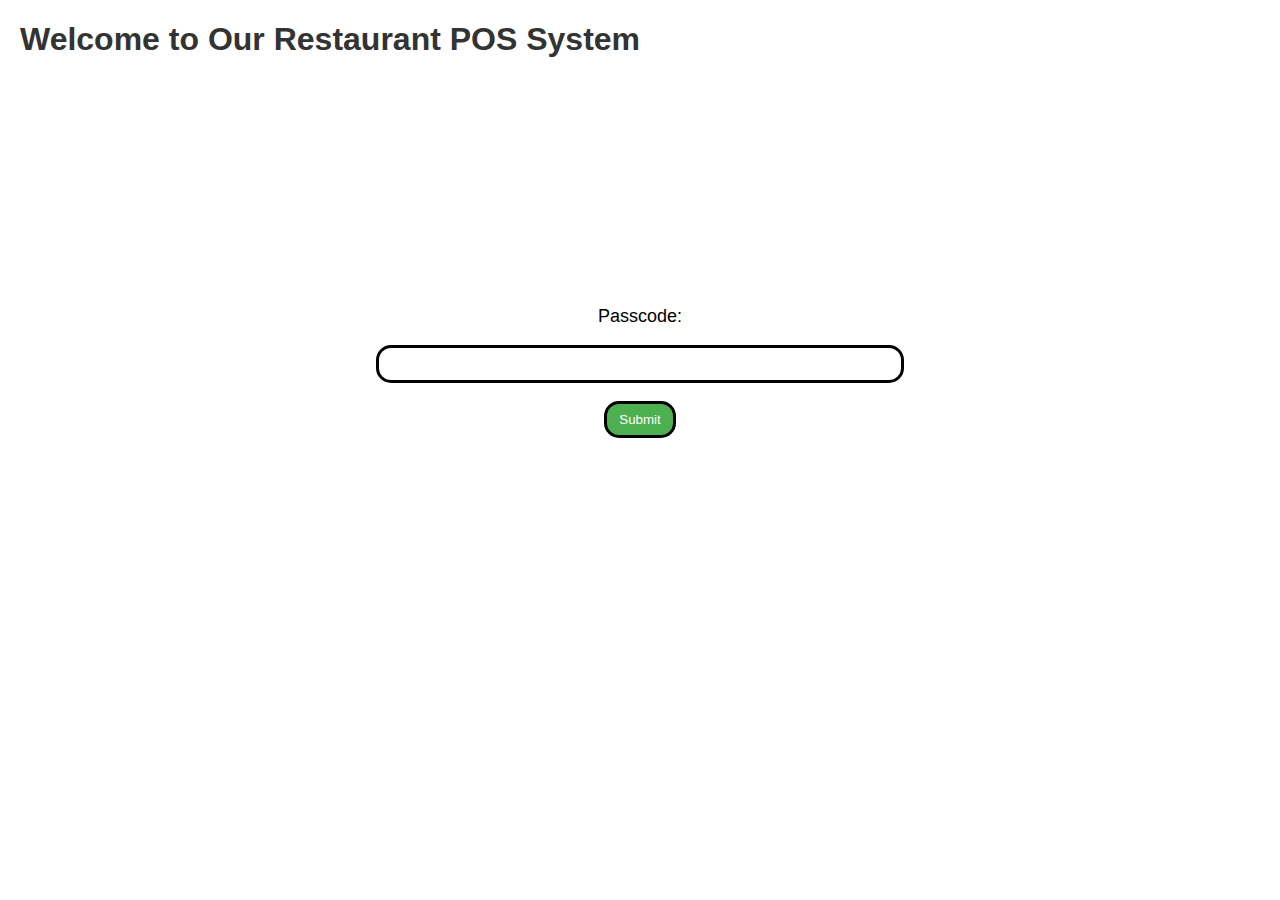
==== index.html @ 65446ab4 "Add files via upload" ====
<!DOCTYPE html>
<html lang="en">
<head>
  <meta charset="UTF-8">
  <meta name="viewport" content="width=device-width, initial-scale=1.0">
  <title>Restaurant POS System</title>
  <link rel="stylesheet" href="styles.css">
</head>
<body>

  <h1>Welcome to Our Restaurant POS System</h1>

  <form id="passcodeForm">
    <p for="passcode">Passcode:</p>
    <input class="inputpasscode" type="password" id="passcode" name="passcode" required>
    <br>
    <br>
    <button type="button" class="button-k" onclick="checkPasscode()">Submit</button>
  </form>

  <script>
    function checkPasscode() {
    var correctPasscode = "2580";
    var userPasscode = document.getElementById("passcode").value;
    if (userPasscode === correctPasscode) {
      window.location.href = "sections.html";
    } else {
      alert("Incorrect passcode. Please try again.");
      document.getElementById("passcodeForm").reset();
    }
  }

  </script>
</body>
</html>
---- styles.css ----
body {
    font-family: 'Arial', sans-serif;
    margin: 20px;
}

h1 {
    color: #333;
}

a{
    text-decoration: none;
}

#passcodeForm{
    display: block;
    justify-content: center;
    align-items: center;
    text-align: center;
    margin: 20%;
}

#passcodeForm p{
    font-size: large;
    
}

#discount-input{
    border: 3px solid black;
    border-radius: 15px;
    border-radius: 15px;
    width:500px;
    height: 30px;
    margin-bottom: 20px;
}

.inputpasscode{
    padding-left: 20px;
    border: 3px solid black;
    border-radius: 15px;
    width:500px;
    height: 30px;
}

.alfa{
    display: grid;
    grid-template-columns: repeat(2,1fr);
    justify-items: center;
}

section {
    margin-bottom: 50px;
}

#summaryorder{
    padding-top: 20px;
}

#menu{
    list-style: none;
    padding: 0;
    display: grid;
    grid-template-columns: repeat(6, 1fr);
    gap: 0px;
    left: auto;
}

#menu li {
    list-style: none;
    margin: 10px;
}

.ordermenu {
    background-color: #4CAF50;
    width: 8rem;
    height: 4rem;
    color: white;
    padding: 8px 12px;
    border: 3px solid black;
    border-radius: 15px;
    cursor: pointer;
}

a .button-a{
    margin-top: 20px;
}

.button-a{
    margin-top: 40px;
    display: flex;
    justify-content: center;
    align-items: center;
}

.sectionsbuttons{
    font-size: large;
    margin-top: 40px;
    background-color: #4CAF50;
    align-items: center;
    justify-content: center;
    width: 25rem;
    height: 4rem;
    color: white;
    border: 3px solid black;
    border-radius: 15px;
    cursor: pointer;
}

.button-k {
    background-color: #4CAF50;
    color: white;
    padding: 8px 12px;
    border: 3px solid black;
    border-radius: 15px;
    cursor: pointer;
}


button:hover {
    background-color: blue;
}

#order-summary li {
    list-style: none;
    margin-bottom: 5px;
}

#order-summary button {
    border: none;
    border-radius: none;
    background-color: white;
    color: red;
}

#order-summary button:hover {
    color: blue;
}

p.discounted-total {
    color: #31708f;
    font-weight: bold;
}

.tables{
    margin: 200px 200px 0px 200px;
    display: grid;
    grid-template-columns: repeat(5,1fr);
    justify-content: center;
    grid-gap: 2rem;
}




@media only screen and (max-width: 768px) {
    html{
        font-size: 50%;
    }

    section{
        font-size: 15px;
    }

    #passcodeForm{
        margin-top: 50%;
    }

    #passcodeForm p{
        font-size: large;
        
    }
    
    .inputpasscode{
        border: 3px solid black;
        border-radius: 15px;
        width:150px;
        height: 30px;
    }

    .tables{
        margin: 200px 0 0 0;
        display: grid;
        grid-template-columns: repeat(3,1fr);
        justify-content: center;
        grid-gap: 2rem;
    }

    .ordermenu {
        background-color: #4CAF50;
        width: 10rem;
        height: 8rem;
        color: white;
        padding: 8px 12px;
        border: 3px solid black;
        border-radius: 15px;
        cursor: pointer;
    }

    #menu{
        list-style: none;
        padding: 0;
        display: grid;
        grid-template-columns: repeat(3, 1fr);
        grid-gap: 2px;
        left: auto;
    }

    .button-k {
        background-color: #4CAF50;
        color: white;
        padding: 8px 12px;
        border: 3px solid black;
        border-radius: 15px;
        cursor: pointer;
    }

    .button-a{
        margin-top: 0px;
        display: flex;
        justify-content: center;
        align-items: center;
    }

    .sectionsbuttons{
        font-size: large;
        margin-top: 40px;
        background-color: #4CAF50;
        align-items: center;
        justify-content: center;
        width: 25rem;
        height: 6rem;
        color: white;
        border: 3px solid black;
        border-radius: 15px;
        cursor: pointer;
    }

    .alfa{
        display: grid;
        grid-template-columns: repeat(1,1fr);
        justify-items: center;
    }

    #discount-input{
        border: 3px solid black;
        border-radius: 15px;
        border-radius: 15px;
        width:200px;
        height: 30px;
        padding-left: 20px;
        margin-bottom: 20px;
    }


}
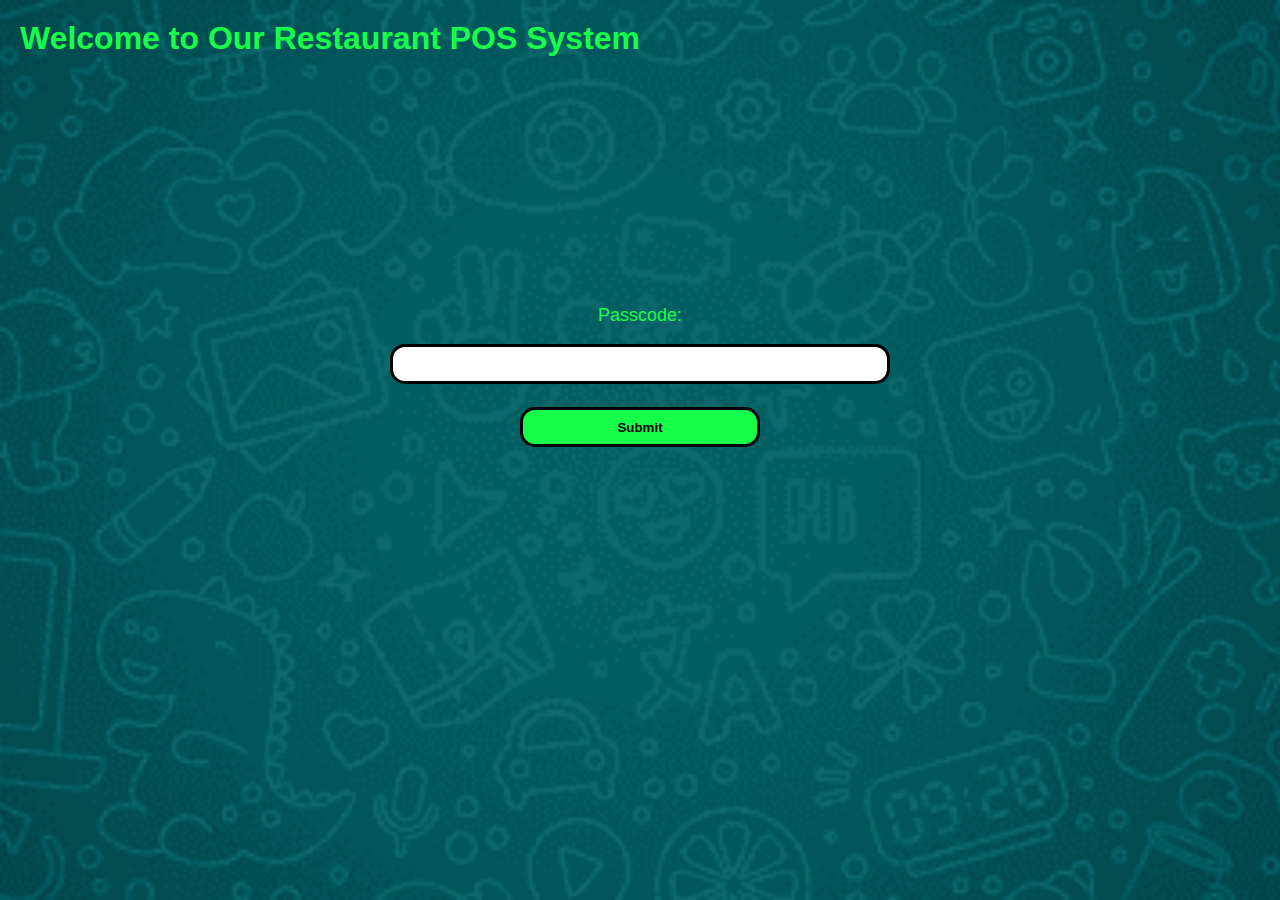
==== commit b6a72fbc: "Add files via upload" ====
--- a/index.html
+++ b/index.html
@@ -5,19 +5,6 @@
   <meta name="viewport" content="width=device-width, initial-scale=1.0">
   <title>Restaurant POS System</title>
   <link rel="stylesheet" href="styles.css">
-</head>
-<body>
-
-  <h1>Welcome to Our Restaurant POS System</h1>
-
-  <form id="passcodeForm">
-    <p for="passcode">Passcode:</p>
-    <input class="inputpasscode" type="password" id="passcode" name="passcode" required>
-    <br>
-    <br>
-    <button type="button" class="button-k" onclick="checkPasscode()">Submit</button>
-  </form>
-
   <script>
     function checkPasscode() {
     var correctPasscode = "2580";
@@ -29,7 +16,19 @@
       document.getElementById("passcodeForm").reset();
     }
   }
-
   </script>
+</head>
+<body>
+  <section>
+  <h1>Welcome to Our Restaurant POS System</h1>
+  <form id="passcodeForm">
+    <p for="passcode">Passcode:</p>
+    <br>
+    <input class="inputpasscode" type="password" id="passcode" name="passcode" required>
+    <br>
+    <br>
+    <button type="button" class="button-k" onclick="checkPasscode()">Submit</button>
+  </form>
+</section>
 </body>
 </html>
--- a/styles.css
+++ b/styles.css
@@ -1,10 +1,26 @@
+*{
+    padding: 0;
+    margin: 0;
+    box-sizing: border-box;
+    list-style: none;
+    scroll-behavior: smooth;
+    text-decoration: none;
+}
+
 body {
     font-family: 'Arial', sans-serif;
     margin: 20px;
-}
+    background: url('images/th.png') no-repeat center center fixed;
+    background-size: cover;
+}
+
 
 h1 {
-    color: #333;
+    color:#17fe4a ;
+}
+
+h2 {
+    color:#17fe4a ;
 }
 
 a{
@@ -16,10 +32,11 @@
     justify-content: center;
     align-items: center;
     text-align: center;
-    margin: 20%;
+    margin: 20% auto;
 }
 
 #passcodeForm p{
+    color: #17fe4a;
     font-size: large;
     
 }
@@ -29,8 +46,9 @@
     border-radius: 15px;
     border-radius: 15px;
     width:500px;
-    height: 30px;
-    margin-bottom: 20px;
+    height: 40px;
+    padding-left: 20px;
+    margin: 20px 0 20px 0;
 }
 
 .inputpasscode{
@@ -38,7 +56,7 @@
     border: 3px solid black;
     border-radius: 15px;
     width:500px;
-    height: 30px;
+    height: 40px;
 }
 
 .alfa{
@@ -53,6 +71,10 @@
 
 #summaryorder{
     padding-top: 20px;
+}
+
+#summaryorder p{
+    color: #17fe4a;
 }
 
 #menu{
@@ -70,10 +92,11 @@
 }
 
 .ordermenu {
-    background-color: #4CAF50;
+    background-color: #17fe4a;
+    font-weight: 700;
     width: 8rem;
     height: 4rem;
-    color: white;
+    color: black;
     padding: 8px 12px;
     border: 3px solid black;
     border-radius: 15px;
@@ -93,21 +116,26 @@
 
 .sectionsbuttons{
     font-size: large;
+    font-weight: 800;
     margin-top: 40px;
-    background-color: #4CAF50;
+    background-color: #17fe4a;
     align-items: center;
     justify-content: center;
     width: 25rem;
     height: 4rem;
-    color: white;
+    color: black;
     border: 3px solid black;
     border-radius: 15px;
     cursor: pointer;
 }
 
 .button-k {
-    background-color: #4CAF50;
-    color: white;
+    background-color:#17fe4a;
+    color: black;
+    font-weight: 800;
+    width: 15rem;
+    height: 2.5rem;
+    margin: 5px 0 5px 0;
     padding: 8px 12px;
     border: 3px solid black;
     border-radius: 15px;
@@ -117,17 +145,26 @@
 
 button:hover {
     background-color: blue;
+    color: white;
 }
 
 #order-summary li {
+    color: white;
+    font-weight: 600;
     list-style: none;
-    margin-bottom: 5px;
+    margin: 5px 0px 5px 0px;
+}
+
+.order-total{
+    color: #17fe4a;
+    margin: 15px 0 5px 0;
+    font-weight: bold;
 }
 
 #order-summary button {
     border: none;
+    background-color: transparent;
     border-radius: none;
-    background-color: white;
     color: red;
 }
 
@@ -136,8 +173,9 @@
 }
 
 p.discounted-total {
-    color: #31708f;
+    color: #17fe4a;
     font-weight: bold;
+    margin: 10px 0 10px 0;
 }
 
 .tables{
@@ -151,9 +189,15 @@
 
 
 
+
+
+
+
+
+
 @media only screen and (max-width: 768px) {
     html{
-        font-size: 50%;
+        font-size: 2.5vw;
     }
 
     section{
@@ -172,8 +216,8 @@
     .inputpasscode{
         border: 3px solid black;
         border-radius: 15px;
-        width:150px;
-        height: 30px;
+        width:300px;
+        height: 35px;
     }
 
     .tables{
@@ -185,7 +229,7 @@
     }
 
     .ordermenu {
-        background-color: #4CAF50;
+        background-color:#17fe4a;
         width: 10rem;
         height: 8rem;
         color: white;
@@ -205,8 +249,10 @@
     }
 
     .button-k {
-        background-color: #4CAF50;
+        background-color: #17fe4a;
         color: white;
+        width: 200px;
+        height: 5rem;
         padding: 8px 12px;
         border: 3px solid black;
         border-radius: 15px;
@@ -220,10 +266,14 @@
         align-items: center;
     }
 
+    button:hover {
+        background-color: #17fe4a ;
+    }
+
     .sectionsbuttons{
         font-size: large;
         margin-top: 40px;
-        background-color: #4CAF50;
+        background-color: #17fe4a;
         align-items: center;
         justify-content: center;
         width: 25rem;
@@ -235,17 +285,15 @@
     }
 
     .alfa{
-        display: grid;
         grid-template-columns: repeat(1,1fr);
-        justify-items: center;
     }
 
     #discount-input{
         border: 3px solid black;
         border-radius: 15px;
         border-radius: 15px;
-        width:200px;
-        height: 30px;
+        width:300px;
+        height: 40px;
         padding-left: 20px;
         margin-bottom: 20px;
     }
